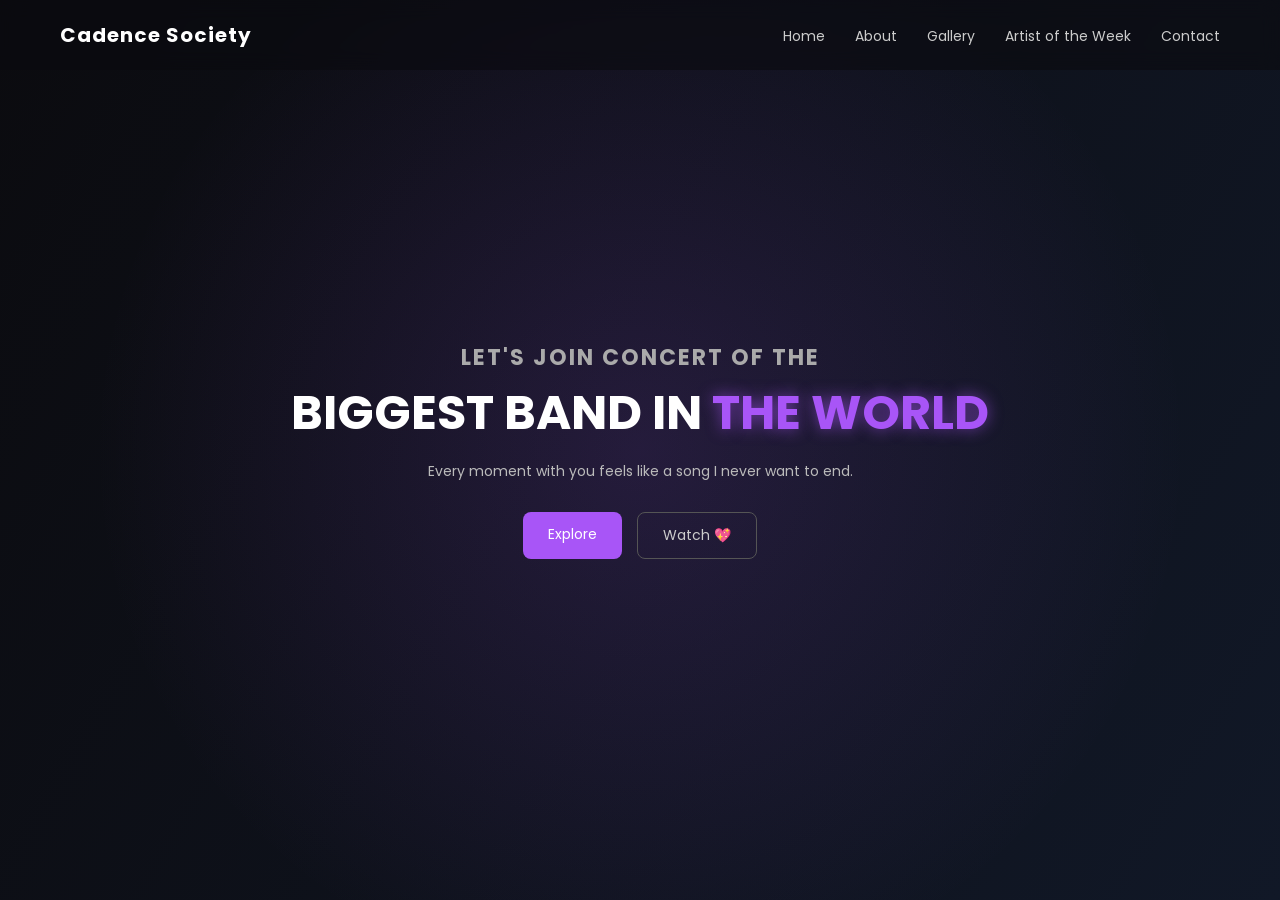
==== index.html @ d9b4189e "IANPOGI" ====
<!DOCTYPE html>
<html lang="en">

<head>
  <meta charset="UTF-8" />
  <meta name="viewport" content="width=device-width, initial-scale=1.0" />
  <title>SBMH</title>

  <link href="https://fonts.googleapis.com/css2?family=Poppins:wght@300;400;600;700&family=Pacifico&display=swap"
    rel="stylesheet">

  <link rel="stylesheet" href="index.css" />
</head>

<body>

  <div class="hearts"></div>

  <nav>
    <div class="logo">Cadence Society</div>
    <ul>
      <li><a href="index.html">Home</a></li>
      <li><a href="about.html">About</a></li>
      <li><a href="gallery1.html">Gallery</a></li>
      <li><a href="artist.html">Artist of the Week</a></li>
      <li><a href="contact.html">Contact</a></li>
    </ul>
  </nav>

  <section class="hero">
  <div class="overlay"></div>

  <div class="hero-content">
    <h1>LET'S JOIN CONCERT OF THE</h1>
    <h2>BIGGEST BAND IN <span>THE WORLD</span></h2>

    <p class="tagline">
      Every moment with you feels like a song I never want to end.
    </p>

    <div class="buttons">
      <a href="https://web.facebook.com/groups/1830166707692625" target="_blank" class="btn primary">Explore</a>
      <a href="https://www.youtube.com/watch?v=4f0G5pHv4Io" target="_blank" class="btn secondary">
        Watch 💖
      </a>
    </div>
  </div>
</section>

 

</body>

</html>
---- index.css ----
/* RESET */
* {
  margin: 0;
  padding: 0;
  box-sizing: border-box;
  font-family: 'Poppins', sans-serif;
}

body {
  background: #0b0b0f;
  color: white;
}

/* NAVBAR (FIXED + GLASS EFFECT) */
nav {
  position: fixed;
  top: 0;
  left: 0;
  width: 100%;
  padding: 20px 60px;
  display: flex;
  justify-content: space-between;
  align-items: center;
  z-index: 1000;

  background: rgba(11, 11, 15, 0.6);
  backdrop-filter: blur(10px);
}

.logo {
  font-weight: 700;
  font-size: 20px;
  letter-spacing: 1px;
}

nav ul {
  display: flex;
  list-style: none;
  gap: 30px;
}

nav ul li a {
  text-decoration: none;
  color: #ccc;
  font-size: 14px;
  position: relative;
  transition: 0.3s;
}

/* NAV HOVER EFFECT */
nav ul li a::after {
  content: "";
  position: absolute;
  width: 0%;
  height: 2px;
  bottom: -5px;
  left: 0;
  background: #a855f7;
  transition: 0.3s;
}

nav ul li a:hover {
  color: #a855f7;
}

nav ul li a:hover::after {
  width: 100%;
}
/* HERO SECTION */
.hero {
  height: 100vh;
  background: linear-gradient(120deg, #0b0b0f, #111827);
  display: flex;
  align-items: center;
  justify-content: center;
  text-align: center;
  position: relative;
}

/* Glow overlay */
.overlay {
  position: absolute;
  width: 100%;
  height: 100%;
  background: radial-gradient(circle at center, rgba(168, 85, 247, 0.15), transparent 70%);
}

/* CONTENT */
.hero-content {
  max-width: 800px;
  z-index: 2;
}

.hero h1 {
  font-size: 22px;
  color: #aaa;
  letter-spacing: 2px;
  margin-bottom: 10px;
}

.hero h2 {
  font-size: 48px;
  font-weight: 700;
  line-height: 1.2;
}

.hero h2 span {
  color: #a855f7;
}

/* TAGLINE */
.tagline {
  margin-top: 20px;
  font-size: 14px;
  color: #bbb;
}

/* BUTTONS */
.buttons {
  margin-top: 30px;
  display: flex;
  justify-content: center;
  gap: 15px;
}

.btn {
  padding: 12px 25px;
  border-radius: 8px;
  text-decoration: none;
  font-size: 14px;
  transition: 0.3s;
}

/* Primary Button */
.btn.primary {
  background: #a855f7;
  color: white;
}

.btn.primary:hover {
  background: #9333ea;
}

/* Secondary Button */
.btn.secondary {
  border: 1px solid #555;
  color: #ccc;
}

.btn.secondary:hover {
  border-color: #a855f7;
  color: #a855f7;
}

/* OPTIONAL: GLOW EFFECT */
.hero h2 span {
  text-shadow: 0 0 15px rgba(168, 85, 247, 0.6);
}
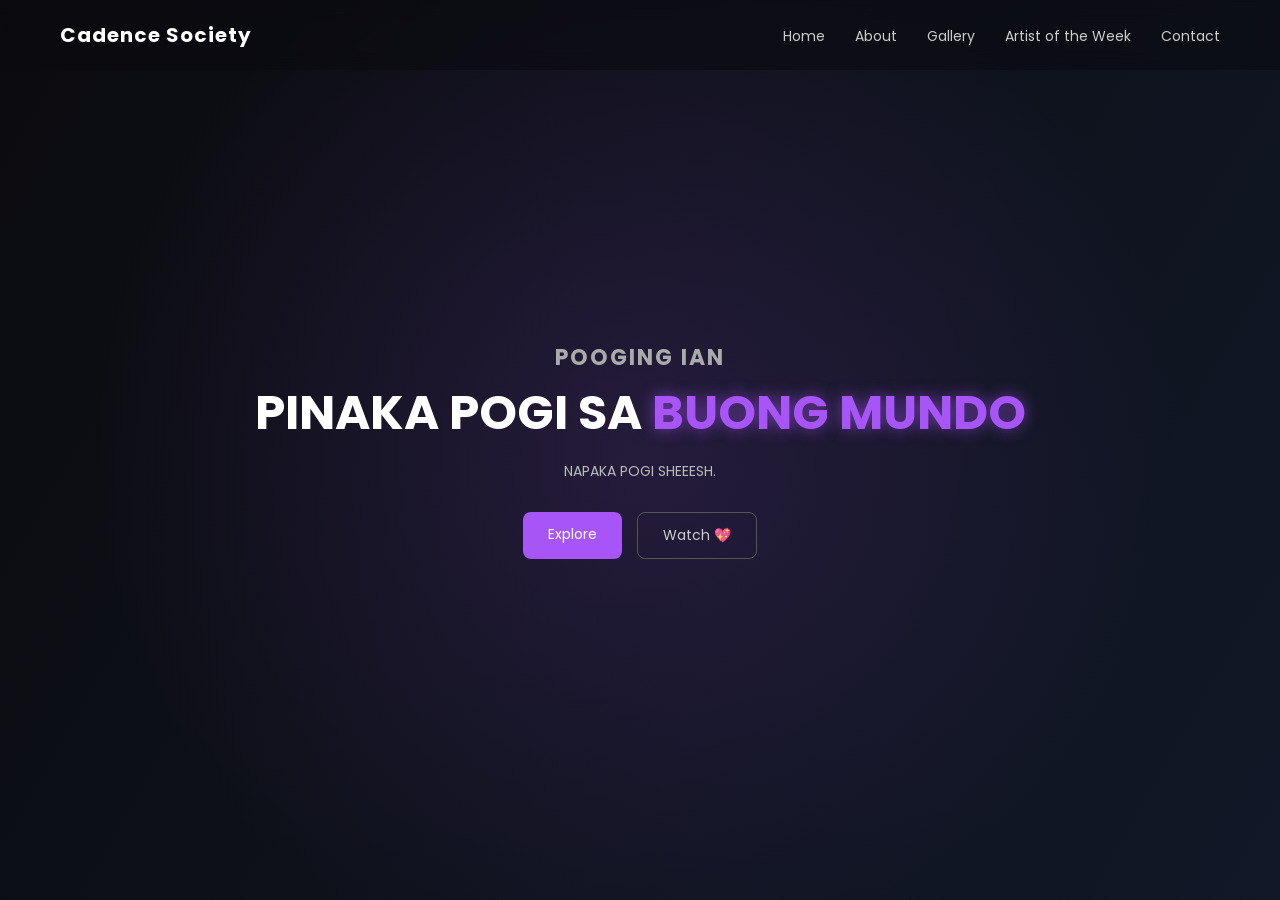
==== commit cbfb72ad: "IANGWAPO" ====
--- a/index.html
+++ b/index.html
@@ -31,16 +31,16 @@
   <div class="overlay"></div>
 
   <div class="hero-content">
-    <h1>LET'S JOIN CONCERT OF THE</h1>
-    <h2>BIGGEST BAND IN <span>THE WORLD</span></h2>
+    <h1>POOGING IAN</h1>
+    <h2>PINAKA POGI SA <span>BUONG MUNDO</span></h2>
 
     <p class="tagline">
-      Every moment with you feels like a song I never want to end.
+      NAPAKA POGI SHEEESH.
     </p>
 
     <div class="buttons">
-      <a href="https://web.facebook.com/groups/1830166707692625" target="_blank" class="btn primary">Explore</a>
-      <a href="https://www.youtube.com/watch?v=4f0G5pHv4Io" target="_blank" class="btn secondary">
+      <a href="" target="_blank" class="btn primary">Explore</a>
+      <a href="" target="_blank" class="btn secondary">
         Watch 💖
       </a>
     </div>
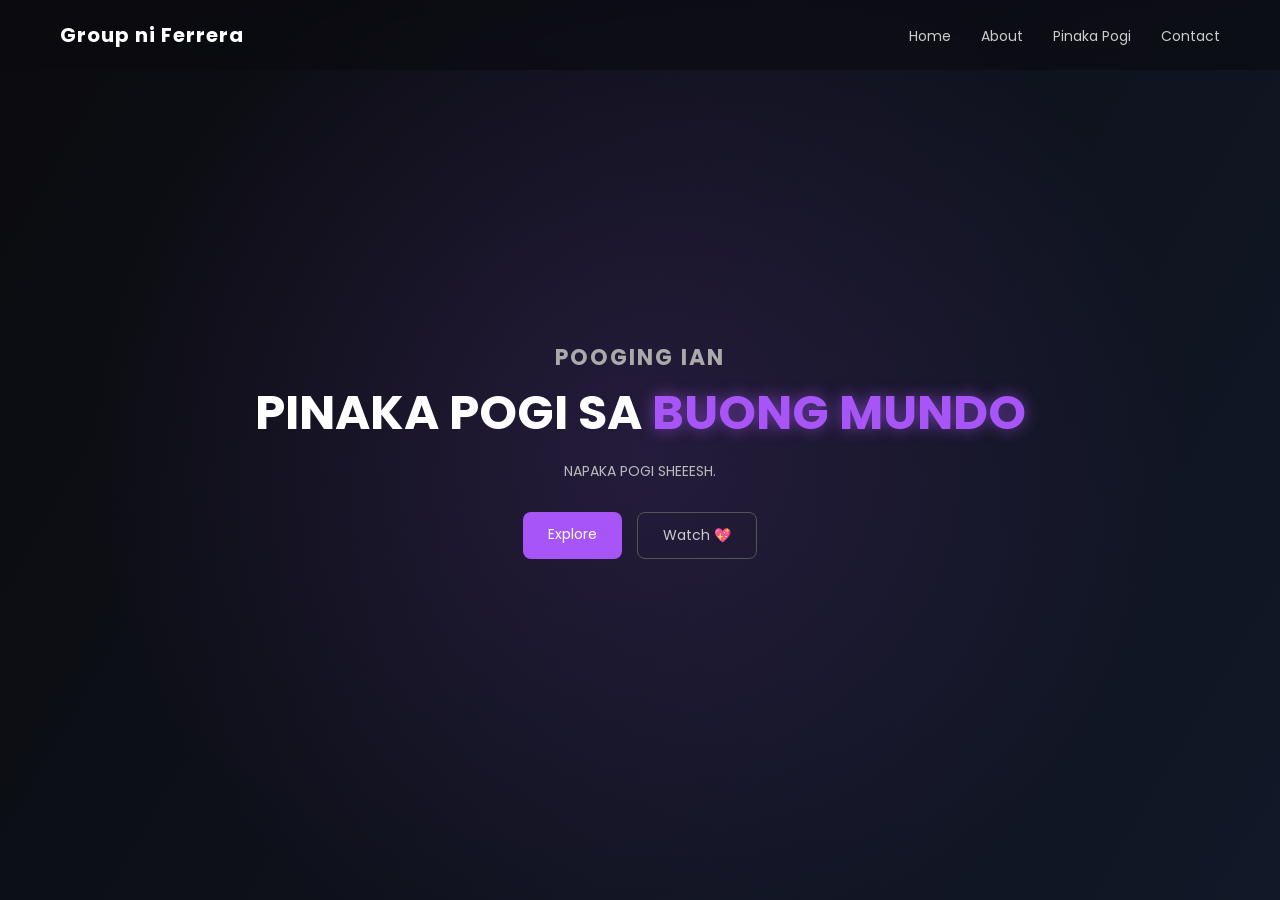
==== commit bc9628e9: "GWAPONGIAN" ====
--- a/index.html
+++ b/index.html
@@ -4,7 +4,7 @@
 <head>
   <meta charset="UTF-8" />
   <meta name="viewport" content="width=device-width, initial-scale=1.0" />
-  <title>SBMH</title>
+  <title>PROJECT: ELECTIVE 4</title>
 
   <link href="https://fonts.googleapis.com/css2?family=Poppins:wght@300;400;600;700&family=Pacifico&display=swap"
     rel="stylesheet">
@@ -17,12 +17,11 @@
   <div class="hearts"></div>
 
   <nav>
-    <div class="logo">Cadence Society</div>
+    <div class="logo">Group ni Ferrera</div>
     <ul>
       <li><a href="index.html">Home</a></li>
       <li><a href="about.html">About</a></li>
-      <li><a href="gallery1.html">Gallery</a></li>
-      <li><a href="artist.html">Artist of the Week</a></li>
+      <li><a href="pogi.html">Pinaka Pogi</a></li>
       <li><a href="contact.html">Contact</a></li>
     </ul>
   </nav>
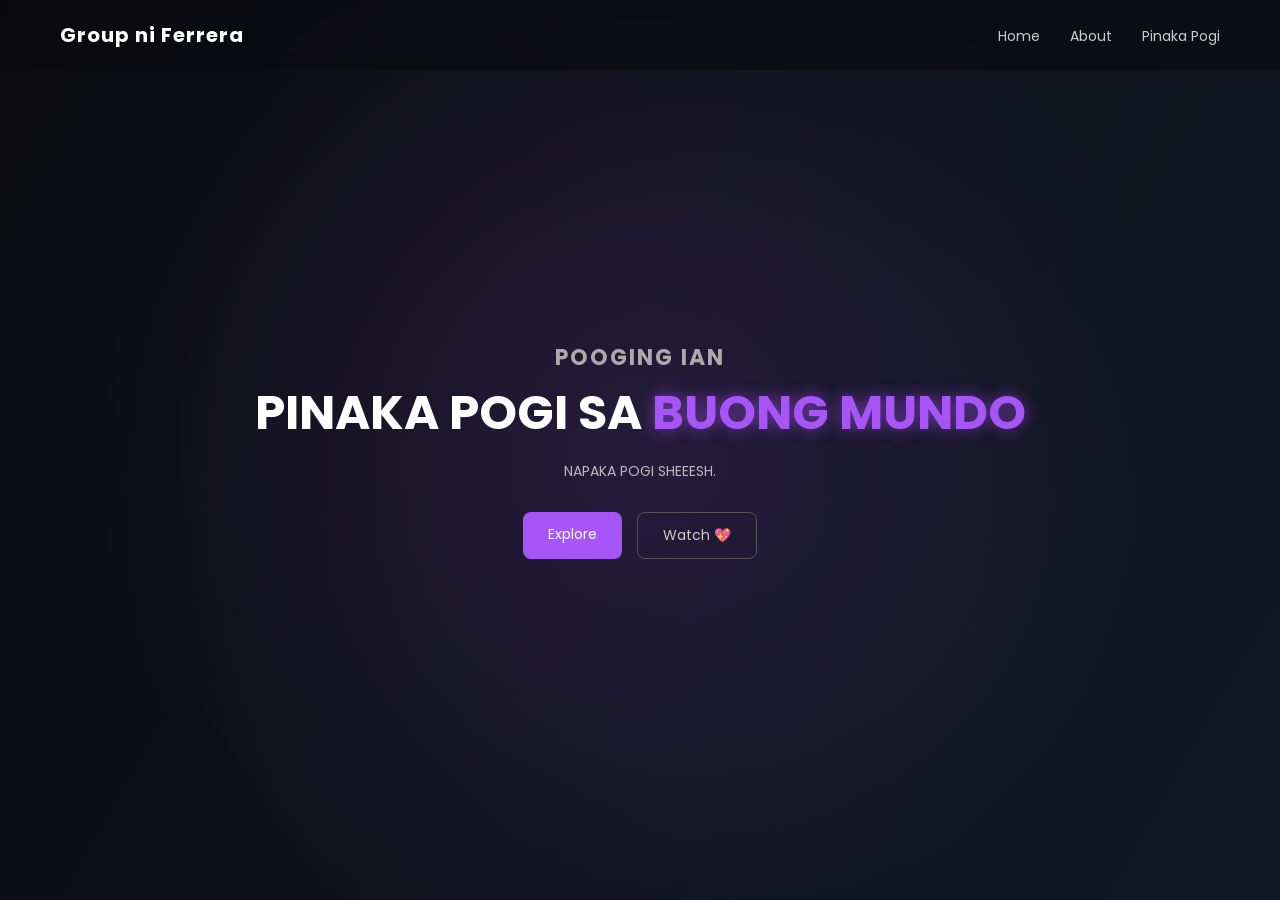
==== commit 418f9be5: "IANPAKISS" ====
--- a/index.html
+++ b/index.html
@@ -22,7 +22,6 @@
       <li><a href="index.html">Home</a></li>
       <li><a href="about.html">About</a></li>
       <li><a href="pogi.html">Pinaka Pogi</a></li>
-      <li><a href="contact.html">Contact</a></li>
     </ul>
   </nav>
 
